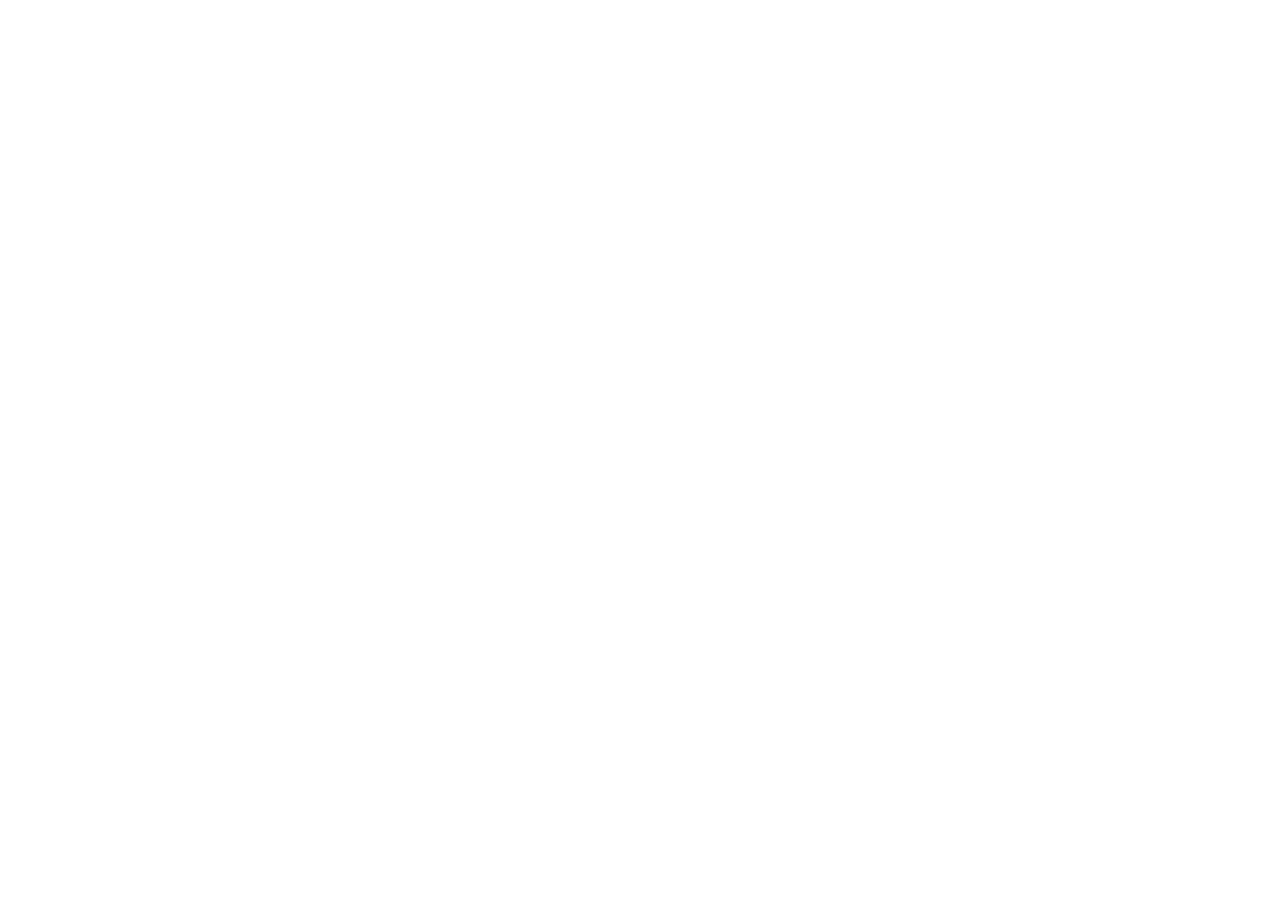
==== index.html @ b230c986 "Created project folder structure" ====
<!DOCTYPE html>
<html lang="en">
  <head>
    <meta charset="UTF-8" />
    <meta http-equiv="X-UA-Compatible" content="IE=edge" />
    <meta name="viewport" content="width=device-width, initial-scale=1.0" />
    <title>Document</title>
  </head>
  <body></body>
</html>
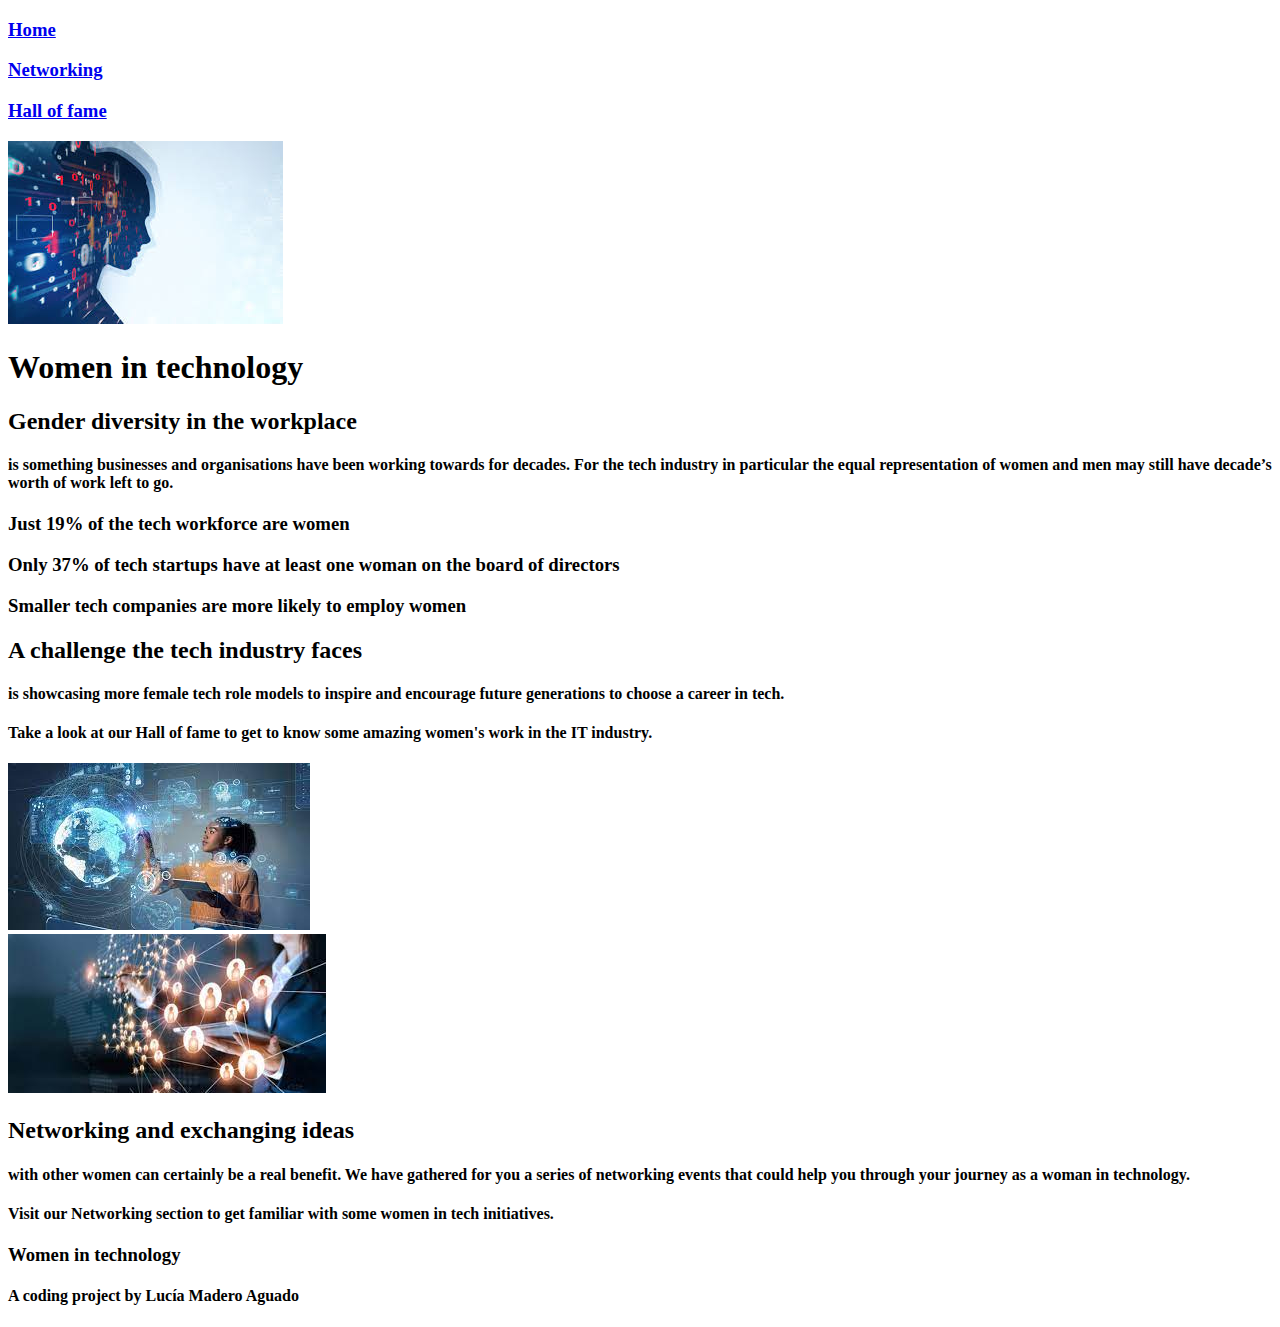
==== commit 0c0f24a1: "Created homepage content in html" ====
--- a/index.html
+++ b/index.html
@@ -4,7 +4,112 @@
     <meta charset="UTF-8" />
     <meta http-equiv="X-UA-Compatible" content="IE=edge" />
     <meta name="viewport" content="width=device-width, initial-scale=1.0" />
-    <title>Document</title>
+    <link rel="preconnect" href="https://fonts.googleapis.com" />
+    <link rel="preconnect" href="https://fonts.gstatic.com" crossorigin />
+    <link
+      href="https://fonts.googleapis.com/css2?family=Libre+Franklin:wght@200&display=swap"
+      rel="stylesheet"
+    />
+    <link rel="stylesheet" href="styles.css" />
+    <title>Women in technology</title>
   </head>
-  <body></body>
+  <body>
+    <div class="container">
+      <header>
+        <nav class="menu">
+          <div class="home">
+            <h3><a href="index.html">Home</a></h3>
+          </div>
+          <div class="page-networking">
+            <h3><a href="networking.html">Networking</a></h3>
+          </div>
+          <div class="page-fame">
+            <a href="fame.html"><h3>Hall of fame</h3></a>
+          </div>
+        </nav>
+      </header>
+      <div class="photo-banner">
+        <img src="images/banner.jfif" alt="woman with computer" />
+        <h1 class="banner-title">Women in technology</h1>
+      </div>
+      <div>
+        <article class="diversity">
+          <h2>Gender diversity in the workplace</h2>
+          <h4>
+            is something businesses and organisations have been working towards
+            for decades. For the tech industry in particular the equal
+            representation of women and men may still have decade’s worth of
+            work left to go.
+          </h4>
+        </article>
+        <div class="statistics-container">
+          <div class="statistics">
+            <h3 class="statistics-workforce">
+              Just 19% of the tech workforce are women
+            </h3>
+            <h3 class="statistics-startups">
+              Only 37% of tech startups have at least one woman on the board of
+              directors
+            </h3>
+            <h3 class="statistics-likelyhood">
+              Smaller tech companies are more likely to employ women
+            </h3>
+          </div>
+        </div>
+        <article class="challenge-container">
+          <div class="challenge-intro-container">
+            <div>
+              <h2 class="challenge-title">
+                A challenge the tech industry faces
+              </h2>
+              <h4 class="challenge-explanation">
+                is showcasing more female tech role models to inspire and
+                encourage future generations to choose a career in tech.
+              </h4>
+              <h4>
+                Take a look at our Hall of fame to get to know some amazing
+                women's work in the IT industry.
+              </h4>
+            </div>
+            <img
+              class="challenge-image"
+              src="images/woman_fame.jfif"
+              alt="woman programming"
+            />
+          </div>
+        </article>
+        <article class="networking-container">
+          <div>
+            <img
+              class="networking-image"
+              src="images/woman_networking.jfif"
+              alt="Female coder with network"
+            />
+          </div>
+          <div class="networking-explanation">
+            <div class="networking-explanation-first">
+              <h2>Networking and exchanging ideas</h2>
+              <h4>
+                with other women can certainly be a real benefit. We have
+                gathered for you a series of networking events that could help
+                you through your journey as a woman in technology.
+              </h4>
+              <div class="networking-explanation-second">
+                <h4>
+                  Visit our Networking section to get familiar with some women
+                  in tech initiatives.
+                </h4>
+              </div>
+            </div>
+          </div>
+        </article>
+        <footer>
+          <nav class="footer-title"><h3>Women in technology</h3></nav>
+          <nav class="footer-signature">
+            <h4>A coding project by Lucía Madero Aguado</h4>
+          </nav>
+        </footer>
+      </div>
+    </div>
+  </body>
 </html>
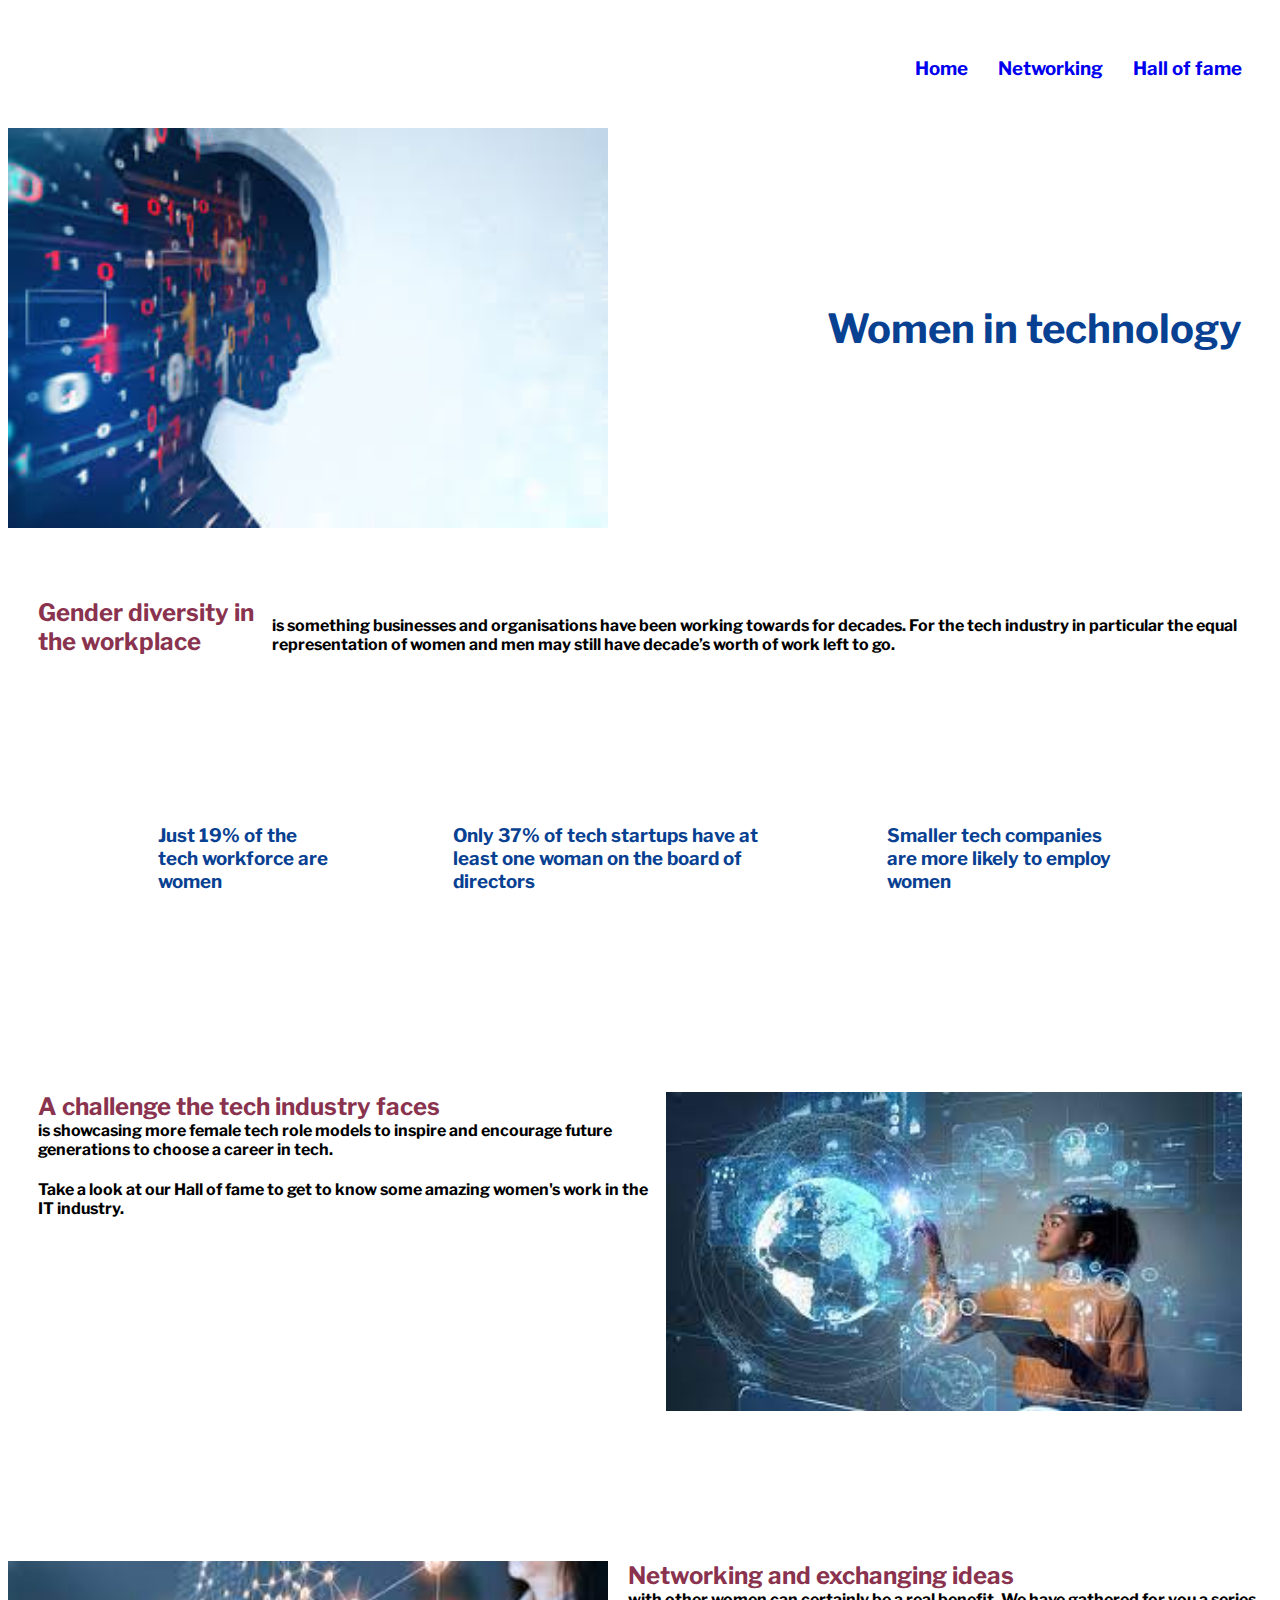
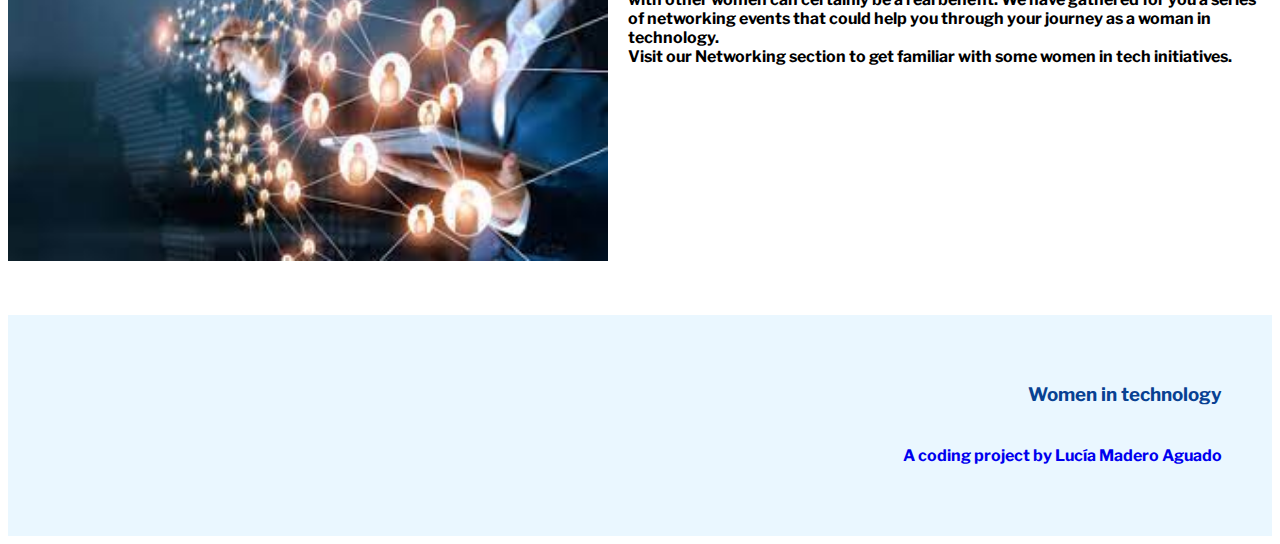
==== commit 4f252978: "Added link in footer to GitHub repository" ====
--- a/index.html
+++ b/index.html
@@ -106,7 +106,13 @@
         <footer>
           <nav class="footer-title"><h3>Women in technology</h3></nav>
           <nav class="footer-signature">
-            <h4>A coding project by Lucía Madero Aguado</h4>
+            <h4>
+              <a
+                href="https://github.com/Lucia-Madero/women-technology-website"
+                target="_blank"
+                >A coding project by Lucía Madero Aguado</a
+              >
+            </h4>
           </nav>
         </footer>
       </div>
--- a/styles.css
+++ b/styles.css
@@ -0,0 +1,249 @@
+.container {
+  box-sizing: border-box;
+  font-family: "Libre Franklin", sans-serif;
+  margin: 0 auto;
+  max-width: 1300px;
+}
+footer {
+  display: flex;
+  background-color: #eaf7ff;
+  flex-direction: column;
+  align-items: flex-end;
+  color: #084192;
+  padding: 50px;
+}
+a {
+  text-decoration: none;
+}
+.nav a {
+  color: #084192;
+}
+a:visited {
+  color: #084192;
+}
+a:hover {
+  color: #8a334f;
+}
+.menu {
+  display: flex;
+  justify-content: flex-end;
+  color: #8a334f;
+  padding: 30px;
+}
+.home {
+  margin-right: 30px;
+}
+.page-networking {
+  margin-right: 30px;
+}
+.photo-banner {
+  display: flex;
+  justify-content: space-between;
+  align-items: center;
+}
+.photo-banner img {
+  width: 600px;
+}
+.banner-title {
+  font-size: 40px;
+  color: #084192;
+  padding-right: 30px;
+}
+.diversity {
+  padding: 50px 30px;
+  display: flex;
+}
+.diversity h2 {
+  color: #8a334f;
+}
+.diversity h4 {
+  display: flex;
+  align-items: flex-end;
+}
+.statistics-container {
+  display: flex;
+  justify-content: center;
+  flex-wrap: wrap;
+}
+.statistics {
+  display: flex;
+  justify-content: flex-start;
+  padding: 50px 90px;
+  color: #084192;
+}
+.statistics-workforce {
+  padding: 30px 60px;
+}
+.statistics-startups {
+  padding: 30px 60px;
+}
+.statistics-likelyhood {
+  padding: 30px 60px;
+}
+.challenge-container {
+  padding: 50px 0;
+}
+.challenge-intro-container {
+  display: flex;
+  align-items: flex-start;
+  padding: 50px 30px;
+}
+.challenge-title {
+  display: flex;
+  margin: 0;
+  color: #8a334f;
+}
+.challenge-image {
+  width: 800px;
+}
+.challenge-intro-explanation {
+  padding-right: 20px;
+}
+.challenge-explanation {
+  margin: 0;
+}
+.networking-container {
+  display: flex;
+  padding: 50px 0;
+}
+.networking-image {
+  width: 600px;
+}
+.networking-explanation {
+  display: flex;
+  padding-left: 20px;
+  align-items: flex-start;
+}
+.networking-explanation-first h2 {
+  display: flex;
+  color: #8a334f;
+  margin: 0;
+}
+.networking-explanation-first h4 {
+  display: flex;
+  align-items: flex-start;
+  margin: 0;
+}
+
+.lamarr-bio-container {
+  display: flex;
+  align-items: flex-start;
+  padding: 70px 30px;
+}
+
+.lamarr-bio-container h1 {
+  display: flex;
+  margin: 0;
+  color: #8a334f;
+  padding-left: 20px;
+}
+.lamarr-bio-container h4 {
+  display: flex;
+  margin: 0;
+  padding-left: 20px;
+}
+.lamarr-bio-first h4 {
+  color: #084192;
+}
+.lamarr-bio-second {
+  padding: 20px;
+}
+
+.keller-bio-container {
+  display: flex;
+  align-items: flex-start;
+  padding: 70px 30px;
+}
+.keller-bio-container h1 {
+  display: flex;
+  margin: 0;
+  color: #8a334f;
+  padding-left: 20px;
+}
+.keller-bio-container h4 {
+  display: flex;
+  margin: 0;
+  padding-left: 20px;
+}
+.keller-bio-subtitle {
+  color: #084192;
+}
+.easley-bio-container {
+  display: flex;
+  align-items: flex-start;
+  padding: 70px 30px;
+}
+.easley-bio-container h1 {
+  display: flex;
+  margin: 0;
+  color: #8a334f;
+  padding-left: 20px;
+}
+.easley-bio-container h4 {
+  display: flex;
+  margin: 0;
+  padding-left: 20px;
+}
+.easley-bio-subtitle {
+  color: #084192;
+}
+.profile-picture {
+  border-radius: 50px;
+}
+.intro-container {
+  display: flex;
+  align-items: flex-start;
+  padding: 80px 30px;
+}
+.intro-first {
+  display: flex;
+  align-items: flex-start;
+}
+.intro-first h1 {
+  color: #084192;
+  padding-left: 30px;
+  padding-right: 30px;
+}
+.personal {
+  display: flex;
+  flex-direction: column;
+}
+.intro-second h4 {
+  margin-top: 0;
+}
+.brussels-container {
+  display: flex;
+  align-items: flex-start;
+  padding: 80px 30px;
+}
+.brussels-title {
+  display: flex;
+  flex-direction: column;
+  align-items: flex-start;
+  padding-right: 30px;
+}
+.brussels-title h1 {
+  margin: 0;
+  color: #8a334f;
+}
+.brussels-container img {
+  width: 1200px;
+}
+.european-container {
+  display: flex;
+  align-items: flex-start;
+  padding: 80px 30px;
+}
+.european-title {
+  display: flex;
+  flex-direction: column;
+  align-items: flex-start;
+  padding-left: 30px;
+}
+.european-title h1 {
+  margin: 0;
+  color: #8a334f;
+}
+.european-container img {
+  width: 600px;
+}
